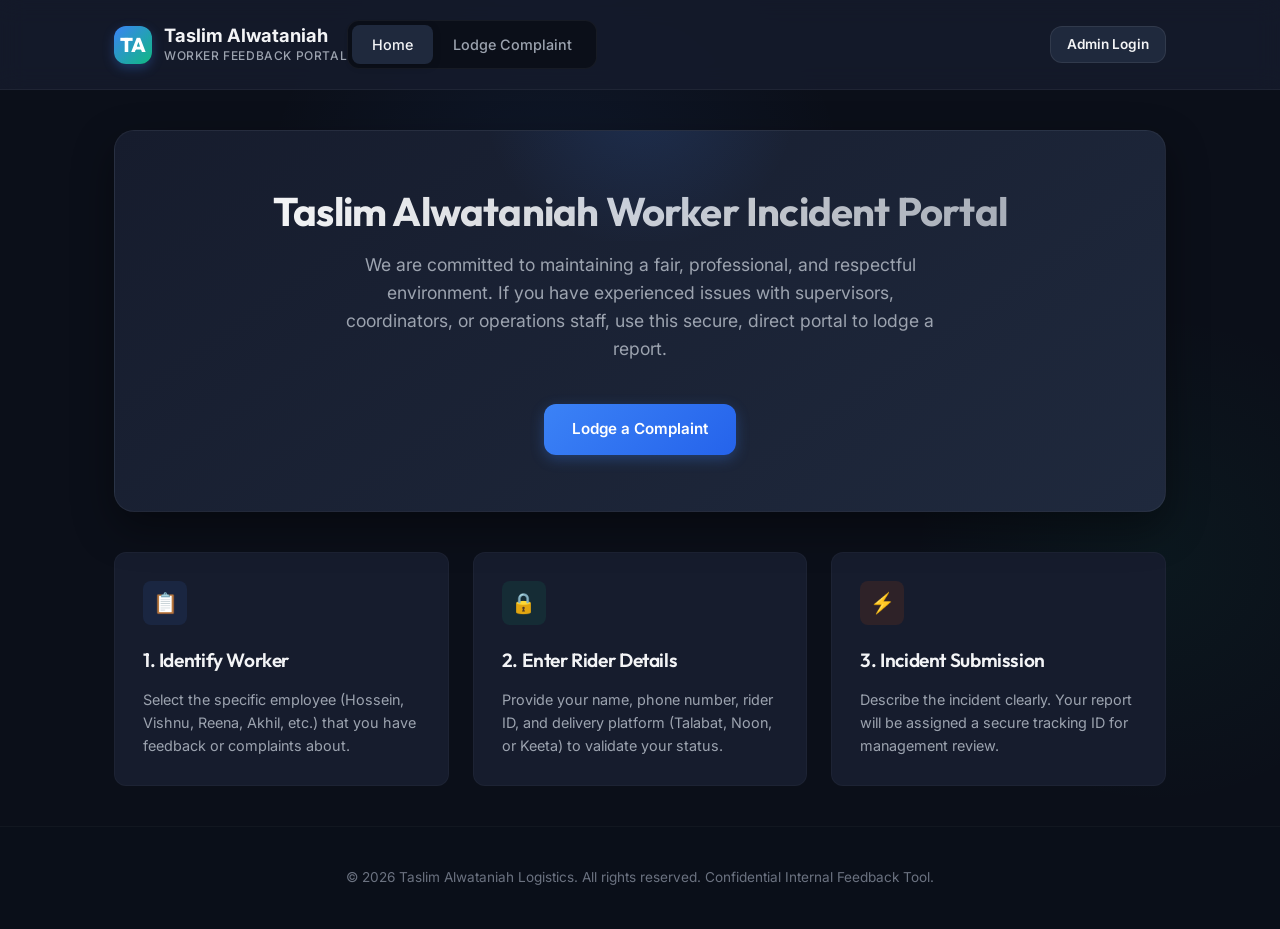
==== index.html @ 17e06fe7 "Initial commit with Plesk PHP backend" ====
<!DOCTYPE html>
<html lang="en">
<head>
  <meta charset="UTF-8">
  <meta name="viewport" content="width=device-width, initial-scale=1.0">
  <title>Taslim Alwataniah - Workers Feedback & Complaint Portal</title>
  <meta name="description" content="Secure and official channel for riders to log complaints and feedback regarding coordinators and supervisors at Taslim Alwataniah.">
  <link rel="stylesheet" href="style.css">
  <script src="app.js"></script>
</head>
<body>

  <!-- Top Navigation Header -->
  <header>
    <div class="nav-container">
      <div class="brand">
        <div class="brand-logo">TA</div>
        <div class="brand-text">
          <span class="brand-title">Taslim Alwataniah</span>
          <span class="brand-subtitle">Worker Feedback Portal</span>
        </div>
      </div>
      <nav class="nav-tabs" role="tablist">
        <a id="tab-home" href="index.html" class="tab-btn active">
          Home
        </a>
        <a id="tab-lodge" href="lodge.html" class="tab-btn">
          Lodge Complaint
        </a>
        <a id="tab-admin" href="admin.html" class="tab-btn">
          Admin Dashboard
        </a>
      </nav>
    </div>
  </header>

  <!-- Main Content Container -->
  <main>

    <!-- SECTION 1: Home Landing -->
    <section id="section-home" class="app-section">
      <div class="hero-card">
        <div class="hero-glow"></div>
        <h1 class="hero-title">Taslim Alwataniah Worker Incident Portal</h1>
        <p class="hero-desc">
          We are committed to maintaining a fair, professional, and respectful environment. If you have experienced issues with supervisors, coordinators, or operations staff, use this secure, direct portal to lodge a report.
        </p>
        <div class="hero-cta-group">
          <a class="btn btn-primary" href="lodge.html">
            Lodge a Complaint
          </a>
        </div>
      </div>

      <!-- Info/Process Grid -->
      <div class="info-grid">
        <div class="info-card">
          <div class="info-icon">📋</div>
          <h3 class="info-card-title">1. Identify Worker</h3>
          <p class="info-card-desc">Select the specific employee (Hossein, Vishnu, Reena, Akhil, etc.) that you have feedback or complaints about.</p>
        </div>
        <div class="info-card success-theme">
          <div class="info-icon">🔒</div>
          <h3 class="info-card-title">2. Enter Rider Details</h3>
          <p class="info-card-desc">Provide your name, phone number, rider ID, and delivery platform (Talabat, Noon, or Keeta) to validate your status.</p>
        </div>
        <div class="info-card warning-theme">
          <div class="info-icon">⚡</div>
          <h3 class="info-card-title">3. Incident Submission</h3>
          <p class="info-card-desc">Describe the incident clearly. Your report will be assigned a secure tracking ID for management review.</p>
        </div>
      </div>
    </section>

  </main>

  <!-- Footer -->
  <footer>
    <p>&copy; 2026 Taslim Alwataniah Logistics. All rights reserved. Confidential Internal Feedback Tool.</p>
  </footer>

</body>
</html>
---- style.css ----
/* ==========================================================================
   Taslim Alwataniah - Complaint Portal Stylesheet
   Design Language: Modern Dark Slate & Vibrant Accents
   ========================================================================== */

@import url('https://fonts.googleapis.com/css2?family=Inter:wght@300;400;500;600&family=Outfit:wght@400;500;600;700;800&display=swap');

:root {
  /* Color Palette */
  --bg-primary: #0b0f19;
  --bg-secondary: #161c2d;
  --bg-tertiary: #1f293d;
  
  --text-primary: #f3f4f6;
  --text-secondary: #9ca3af;
  --text-muted: #6b7280;
  
  --accent-primary: #3b82f6;      /* Royal Blue */
  --accent-primary-glow: rgba(59, 130, 246, 0.15);
  --accent-success: #10b981;      /* Emerald Green */
  --accent-success-glow: rgba(16, 185, 129, 0.15);
  --accent-error: #ef4444;        /* Crimson Red */
  --accent-error-glow: rgba(239, 68, 68, 0.15);
  
  /* Platform Brand Colors */
  --color-talabat: #ff5e00;
  --color-talabat-glow: rgba(255, 94, 0, 0.15);
  --color-noon: #ffd700;
  --color-noon-glow: rgba(255, 215, 0, 0.15);
  --color-keeta: #000000;
  --color-keeta-glow: rgba(255, 255, 255, 0.15);
  --color-keeta-border: #f5a623;
  
  /* Layout & Spacing */
  --border-radius-sm: 8px;
  --border-radius-md: 12px;
  --border-radius-lg: 20px;
  --border-radius-xl: 28px;
  
  --transition-fast: 0.2s cubic-bezier(0.4, 0, 0.2, 1);
  --transition-normal: 0.3s cubic-bezier(0.4, 0, 0.2, 1);
  --transition-slow: 0.5s cubic-bezier(0.4, 0, 0.2, 1);
  
  --font-sans: 'Inter', -apple-system, BlinkMacSystemFont, "Segoe UI", Roboto, sans-serif;
  --font-display: 'Outfit', sans-serif;
  
  --shadow-sm: 0 2px 8px rgba(0, 0, 0, 0.15);
  --shadow-md: 0 8px 24px rgba(0, 0, 0, 0.25);
  --shadow-lg: 0 16px 40px rgba(0, 0, 0, 0.4);
  --shadow-glow: 0 0 20px var(--accent-primary-glow);
  
  --container-width: 1100px;
}

/* Base Reset & Styles */
* {
  margin: 0;
  padding: 0;
  box-sizing: border-box;
}

body {
  background-color: var(--bg-primary);
  color: var(--text-primary);
  font-family: var(--font-sans);
  line-height: 1.6;
  min-height: 100vh;
  display: flex;
  flex-direction: column;
  overflow-x: hidden;
}

/* Background Gradients/Glow Effects */
body::before {
  content: "";
  position: absolute;
  top: -10%;
  left: 20%;
  width: 600px;
  height: 600px;
  background: radial-gradient(circle, rgba(59, 130, 246, 0.08) 0%, transparent 70%);
  z-index: -1;
  pointer-events: none;
}

body::after {
  content: "";
  position: absolute;
  bottom: 10%;
  right: -10%;
  width: 500px;
  height: 500px;
  background: radial-gradient(circle, rgba(16, 185, 129, 0.05) 0%, transparent 70%);
  z-index: -1;
  pointer-events: none;
}

/* Scrollbar Styles */
::-webkit-scrollbar {
  width: 8px;
  height: 8px;
}

::-webkit-scrollbar-track {
  background: var(--bg-primary);
}

::-webkit-scrollbar-thumb {
  background: var(--bg-tertiary);
  border-radius: var(--border-radius-sm);
}

::-webkit-scrollbar-thumb:hover {
  background: var(--text-muted);
}

/* Typography */
h1, h2, h3, h4, h5, h6 {
  font-family: var(--font-display);
  font-weight: 700;
  letter-spacing: -0.02em;
}

a {
  color: var(--accent-primary);
  text-decoration: none;
  transition: var(--transition-fast);
}

a:hover {
  filter: brightness(1.2);
}

/* Header & Navigation */
header {
  background-color: rgba(22, 28, 45, 0.8);
  backdrop-filter: blur(12px);
  -webkit-backdrop-filter: blur(12px);
  border-bottom: 1px solid rgba(255, 255, 255, 0.05);
  position: sticky;
  top: 0;
  z-index: 100;
}

.nav-container {
  max-width: var(--container-width);
  margin: 0 auto;
  padding: 1.25rem 1.5rem;
  display: flex;
  justify-content: space-between;
  align-items: center;
}

.brand {
  display: flex;
  align-items: center;
  gap: 0.75rem;
}

.brand-logo {
  width: 38px;
  height: 38px;
  background: linear-gradient(135deg, var(--accent-primary), var(--accent-success));
  border-radius: var(--border-radius-md);
  display: flex;
  align-items: center;
  justify-content: center;
  box-shadow: 0 4px 12px rgba(59, 130, 246, 0.3);
  font-family: var(--font-display);
  font-weight: 800;
  font-size: 1.25rem;
  color: white;
}

.brand-text {
  display: flex;
  flex-direction: column;
}

.brand-title {
  font-size: 1.15rem;
  font-weight: 700;
  color: var(--text-primary);
  line-height: 1.2;
}

.brand-subtitle {
  font-size: 0.75rem;
  color: var(--text-secondary);
  letter-spacing: 0.05em;
  text-transform: uppercase;
  font-weight: 500;
}

.nav-tabs {
  display: flex;
  background-color: var(--bg-primary);
  padding: 4px;
  border-radius: var(--border-radius-md);
  border: 1px solid rgba(255, 255, 255, 0.05);
}

.tab-btn {
  background: none;
  border: none;
  padding: 0.5rem 1.25rem;
  color: var(--text-secondary);
  font-family: var(--font-sans);
  font-weight: 500;
  font-size: 0.9rem;
  cursor: pointer;
  border-radius: var(--border-radius-sm);
  transition: var(--transition-fast);
  display: flex;
  align-items: center;
  gap: 0.5rem;
}

.tab-btn:hover {
  color: var(--text-primary);
}

.tab-btn.active {
  background-color: var(--bg-tertiary);
  color: var(--text-primary);
  box-shadow: var(--shadow-sm);
}

/* App Main Container */
main {
  flex: 1;
  max-width: var(--container-width);
  width: 100%;
  margin: 2.5rem auto;
  padding: 0 1.5rem;
}

/* Sections View States */
.app-section {
  display: block;
  animation: fadeIn var(--transition-normal);
}

@keyframes fadeIn {
  from {
    opacity: 0;
    transform: translateY(12px);
  }
  to {
    opacity: 1;
    transform: translateY(0);
  }
}

/* Hero Landing Section */
.hero-card {
  background: linear-gradient(145deg, var(--bg-secondary), var(--bg-tertiary));
  border: 1px solid rgba(255, 255, 255, 0.05);
  border-radius: var(--border-radius-lg);
  padding: 3.5rem 2.5rem;
  text-align: center;
  position: relative;
  overflow: hidden;
  box-shadow: var(--shadow-lg);
  margin-bottom: 2.5rem;
}

.hero-glow {
  position: absolute;
  top: -50%;
  left: 50%;
  transform: translateX(-50%);
  width: 300px;
  height: 300px;
  background: radial-gradient(circle, rgba(59, 130, 246, 0.15) 0%, transparent 75%);
  pointer-events: none;
}

.hero-title {
  font-size: 2.5rem;
  line-height: 1.2;
  margin-bottom: 1rem;
  background: linear-gradient(to right, #ffffff, #9ca3af);
  -webkit-background-clip: text;
  -webkit-text-fill-color: transparent;
}

.hero-desc {
  font-size: 1.1rem;
  color: var(--text-secondary);
  max-width: 600px;
  margin: 0 auto 2.5rem auto;
}

.hero-cta-group {
  display: flex;
  justify-content: center;
  gap: 1rem;
  flex-wrap: wrap;
}

/* Premium Interactive Cards */
.info-grid {
  display: grid;
  grid-template-columns: repeat(auto-fit, minmax(280px, 1fr));
  gap: 1.5rem;
  margin-top: 2rem;
}

.info-card {
  background-color: var(--bg-secondary);
  border: 1px solid rgba(255, 255, 255, 0.03);
  border-radius: var(--border-radius-md);
  padding: 1.75rem;
  transition: var(--transition-normal);
  display: flex;
  flex-direction: column;
  gap: 0.75rem;
}

.info-card:hover {
  transform: translateY(-5px);
  border-color: rgba(59, 130, 246, 0.2);
  background-color: var(--bg-tertiary);
  box-shadow: var(--shadow-md);
}

.info-icon {
  width: 44px;
  height: 44px;
  background-color: rgba(59, 130, 246, 0.1);
  border-radius: var(--border-radius-sm);
  display: flex;
  align-items: center;
  justify-content: center;
  color: var(--accent-primary);
  font-size: 1.25rem;
}

.info-card.success-theme .info-icon {
  background-color: rgba(16, 185, 129, 0.1);
  color: var(--accent-success);
}

.info-card.warning-theme .info-icon {
  background-color: rgba(255, 94, 0, 0.1);
  color: var(--color-talabat);
}

.info-card-title {
  font-size: 1.2rem;
  font-weight: 600;
  margin-top: 0.5rem;
}

.info-card-desc {
  font-size: 0.9rem;
  color: var(--text-secondary);
}

/* Buttons */
.btn {
  display: inline-flex;
  align-items: center;
  justify-content: center;
  gap: 0.75rem;
  padding: 0.85rem 1.75rem;
  font-family: var(--font-sans);
  font-weight: 600;
  font-size: 0.95rem;
  border-radius: var(--border-radius-md);
  cursor: pointer;
  transition: var(--transition-normal);
  border: none;
}

.btn-primary {
  background: linear-gradient(135deg, var(--accent-primary), #2563eb);
  color: white;
  box-shadow: 0 4px 14px rgba(59, 130, 246, 0.3);
}

.btn-primary:hover {
  transform: translateY(-2px);
  box-shadow: 0 6px 20px rgba(59, 130, 246, 0.4), var(--shadow-glow);
  filter: brightness(1.1);
}

.btn-secondary {
  background-color: var(--bg-tertiary);
  color: var(--text-primary);
  border: 1px solid rgba(255, 255, 255, 0.08);
}

.btn-secondary:hover {
  background-color: rgba(255, 255, 255, 0.05);
  border-color: rgba(255, 255, 255, 0.15);
  transform: translateY(-2px);
}

.btn-text {
  background: none;
  color: var(--text-secondary);
  padding: 0.5rem 1rem;
}

.btn-text:hover {
  color: var(--text-primary);
}

/* Form Container & Layout */
.form-container {
  max-width: 680px;
  margin: 0 auto;
  background-color: var(--bg-secondary);
  border: 1px solid rgba(255, 255, 255, 0.05);
  border-radius: var(--border-radius-lg);
  padding: 2.5rem;
  box-shadow: var(--shadow-lg);
}

.form-header {
  margin-bottom: 2rem;
  border-bottom: 1px solid rgba(255, 255, 255, 0.05);
  padding-bottom: 1.25rem;
}

.form-title {
  font-size: 1.6rem;
  margin-bottom: 0.5rem;
}

.form-subtitle {
  font-size: 0.9rem;
  color: var(--text-secondary);
}

/* Steps Indicators */
.form-steps {
  display: flex;
  justify-content: space-between;
  margin-bottom: 2.5rem;
  position: relative;
}

.form-steps::before {
  content: "";
  position: absolute;
  top: 15px;
  left: 0;
  right: 0;
  height: 2px;
  background-color: var(--bg-tertiary);
  z-index: 1;
}

.form-step-node {
  width: 32px;
  height: 32px;
  border-radius: 50%;
  background-color: var(--bg-tertiary);
  border: 2px solid rgba(255, 255, 255, 0.1);
  display: flex;
  align-items: center;
  justify-content: center;
  font-weight: 600;
  font-size: 0.85rem;
  color: var(--text-secondary);
  position: relative;
  z-index: 2;
  transition: var(--transition-normal);
}

.form-step-node.active {
  background-color: var(--bg-primary);
  border-color: var(--accent-primary);
  color: var(--accent-primary);
  box-shadow: 0 0 10px rgba(59, 130, 246, 0.3);
}

.form-step-node.completed {
  background-color: var(--accent-success);
  border-color: var(--accent-success);
  color: white;
}

/* Fields & Inputs */
.form-group {
  margin-bottom: 1.75rem;
  position: relative;
}

.form-label {
  display: block;
  font-size: 0.85rem;
  font-weight: 600;
  text-transform: uppercase;
  letter-spacing: 0.05em;
  color: var(--text-secondary);
  margin-bottom: 0.6rem;
}

/* Select Styling */
.select-wrapper {
  position: relative;
}

.select-wrapper::after {
  content: "▼";
  font-size: 0.75rem;
  color: var(--text-secondary);
  right: 1.25rem;
  top: 50%;
  transform: translateY(-50%);
  position: absolute;
  pointer-events: none;
  transition: var(--transition-fast);
}

select.form-input {
  appearance: none;
  cursor: pointer;
}

.form-input {
  width: 100%;
  padding: 0.95rem 1.25rem;
  background-color: var(--bg-tertiary);
  border: 1px solid rgba(255, 255, 255, 0.08);
  border-radius: var(--border-radius-md);
  color: var(--text-primary);
  font-family: var(--font-sans);
  font-size: 0.95rem;
  transition: var(--transition-normal);
}

.form-input:focus {
  outline: none;
  border-color: var(--accent-primary);
  box-shadow: var(--shadow-glow);
  background-color: rgba(22, 28, 45, 0.4);
}

.form-input::placeholder {
  color: var(--text-muted);
}

.form-input.error {
  border-color: var(--accent-error);
  box-shadow: 0 0 12px var(--accent-error-glow);
}

.error-message {
  color: var(--accent-error);
  font-size: 0.8rem;
  margin-top: 0.4rem;
  display: none;
}

.form-input.error + .error-message {
  display: block;
}

/* Platform Custom Selector Chips */
.platform-selector {
  display: grid;
  grid-template-columns: repeat(3, 1fr);
  gap: 1rem;
}

.platform-card {
  position: relative;
  background-color: var(--bg-tertiary);
  border: 1px solid rgba(255, 255, 255, 0.08);
  border-radius: var(--border-radius-md);
  padding: 1.25rem;
  text-align: center;
  cursor: pointer;
  transition: var(--transition-normal);
  display: flex;
  flex-direction: column;
  align-items: center;
  gap: 0.5rem;
}

.platform-card input[type="radio"] {
  position: absolute;
  opacity: 0;
  width: 0;
  height: 0;
}

.platform-icon {
  font-size: 1.5rem;
  font-weight: 800;
  height: 40px;
  width: 40px;
  border-radius: 50%;
  display: flex;
  align-items: center;
  justify-content: center;
  background-color: rgba(255, 255, 255, 0.05);
  transition: var(--transition-fast);
}

.platform-name {
  font-size: 0.9rem;
  font-weight: 600;
  color: var(--text-secondary);
}

/* Active Platform Theming */
.platform-card:hover {
  transform: translateY(-2px);
  border-color: rgba(255, 255, 255, 0.15);
}

/* Talabat Selection */
.platform-card.talabat-theme:hover,
.platform-card.talabat-theme.selected {
  border-color: var(--color-talabat);
  background-color: rgba(255, 94, 0, 0.05);
}
.platform-card.talabat-theme.selected .platform-icon {
  background-color: var(--color-talabat);
  color: white;
}
.platform-card.talabat-theme.selected .platform-name {
  color: var(--color-talabat);
}

/* Noon Selection */
.platform-card.noon-theme:hover,
.platform-card.noon-theme.selected {
  border-color: var(--color-noon);
  background-color: rgba(255, 215, 0, 0.03);
}
.platform-card.noon-theme.selected .platform-icon {
  background-color: var(--color-noon);
  color: #000;
}
.platform-card.noon-theme.selected .platform-name {
  color: var(--color-noon);
}

/* Keeta Selection */
.platform-card.keeta-theme:hover,
.platform-card.keeta-theme.selected {
  border-color: var(--color-keeta-border);
  background-color: rgba(245, 166, 35, 0.05);
}
.platform-card.keeta-theme.selected .platform-icon {
  background-color: var(--color-keeta-border);
  color: #000;
}
.platform-card.keeta-theme.selected .platform-name {
  color: var(--color-keeta-border);
}

/* Complaint text area & count */
.textarea-wrapper {
  position: relative;
}

.char-counter {
  position: absolute;
  bottom: 0.75rem;
  right: 1rem;
  font-size: 0.75rem;
  color: var(--text-muted);
}

textarea.form-input {
  min-height: 140px;
  resize: vertical;
  padding-bottom: 2rem;
}

/* Success Card */
.success-card {
  text-align: center;
  max-width: 580px;
  margin: 2rem auto;
  background-color: var(--bg-secondary);
  border: 1px solid rgba(255, 255, 255, 0.05);
  border-radius: var(--border-radius-lg);
  padding: 3.5rem 2.5rem;
  box-shadow: var(--shadow-lg);
}

.success-icon-wrap {
  width: 72px;
  height: 72px;
  background-color: rgba(16, 185, 129, 0.1);
  border: 2px solid var(--accent-success);
  border-radius: 50%;
  display: flex;
  align-items: center;
  justify-content: center;
  margin: 0 auto 1.75rem auto;
  color: var(--accent-success);
  font-size: 2.25rem;
  animation: scaleUp 0.5s cubic-bezier(0.175, 0.885, 0.32, 1.275);
}

@keyframes scaleUp {
  0% { transform: scale(0.5); opacity: 0; }
  100% { transform: scale(1); opacity: 1; }
}

.success-title {
  font-size: 1.8rem;
  margin-bottom: 0.75rem;
}

.success-message {
  color: var(--text-secondary);
  font-size: 0.95rem;
  margin-bottom: 2rem;
}

.ticket-badge {
  background-color: var(--bg-tertiary);
  border: 1px dashed rgba(255, 255, 255, 0.15);
  padding: 1rem;
  border-radius: var(--border-radius-md);
  margin-bottom: 2.5rem;
}

.ticket-label {
  font-size: 0.75rem;
  text-transform: uppercase;
  letter-spacing: 0.05em;
  color: var(--text-muted);
  margin-bottom: 0.25rem;
}

.ticket-number {
  font-family: var(--font-display);
  font-size: 1.4rem;
  font-weight: 700;
  letter-spacing: 0.05em;
  color: var(--accent-primary);
}

/* Admin Dashboard Section */
.dashboard-grid {
  display: grid;
  grid-template-columns: 1fr;
  gap: 2rem;
}

.stats-row {
  display: grid;
  grid-template-columns: repeat(auto-fit, minmax(220px, 1fr));
  gap: 1.25rem;
  margin-bottom: 0.5rem;
}

.stat-card {
  background-color: var(--bg-secondary);
  border: 1px solid rgba(255, 255, 255, 0.04);
  border-radius: var(--border-radius-md);
  padding: 1.5rem;
  display: flex;
  align-items: center;
  gap: 1.25rem;
}

.stat-icon {
  width: 48px;
  height: 48px;
  background-color: rgba(59, 130, 246, 0.1);
  border-radius: var(--border-radius-sm);
  display: flex;
  align-items: center;
  justify-content: center;
  color: var(--accent-primary);
  font-size: 1.5rem;
}

.stat-card:nth-child(2) .stat-icon {
  background-color: rgba(16, 185, 129, 0.1);
  color: var(--accent-success);
}

.stat-card:nth-child(3) .stat-icon {
  background-color: rgba(255, 94, 0, 0.1);
  color: var(--color-talabat);
}

.stat-card:nth-child(4) .stat-icon {
  background-color: rgba(255, 215, 0, 0.1);
  color: var(--color-noon);
}

.stat-info {
  display: flex;
  flex-direction: column;
}

.stat-value {
  font-family: var(--font-display);
  font-size: 1.6rem;
  font-weight: 700;
  line-height: 1.1;
}

.stat-label {
  font-size: 0.8rem;
  color: var(--text-secondary);
  text-transform: uppercase;
  letter-spacing: 0.02em;
  margin-top: 0.25rem;
}

/* Dashboard Filter Bar */
.control-panel {
  background-color: var(--bg-secondary);
  border: 1px solid rgba(255, 255, 255, 0.05);
  border-radius: var(--border-radius-lg);
  padding: 1.5rem;
  display: flex;
  flex-direction: column;
  gap: 1.25rem;
  box-shadow: var(--shadow-md);
}

.filter-row {
  display: grid;
  grid-template-columns: repeat(auto-fit, minmax(200px, 1fr));
  gap: 1rem;
}

.control-buttons-row {
  display: flex;
  justify-content: space-between;
  align-items: center;
  border-top: 1px solid rgba(255, 255, 255, 0.05);
  padding-top: 1.25rem;
  flex-wrap: wrap;
  gap: 1rem;
}

/* Responsive Table Styles */
.table-container {
  background-color: var(--bg-secondary);
  border: 1px solid rgba(255, 255, 255, 0.05);
  border-radius: var(--border-radius-lg);
  overflow-x: auto;
  box-shadow: var(--shadow-md);
}

table {
  width: 100%;
  border-collapse: collapse;
  text-align: left;
  font-size: 0.9rem;
}

th {
  background-color: rgba(22, 28, 45, 0.4);
  color: var(--text-secondary);
  font-weight: 600;
  text-transform: uppercase;
  font-size: 0.75rem;
  letter-spacing: 0.05em;
  padding: 1.1rem 1.5rem;
  border-bottom: 1px solid rgba(255, 255, 255, 0.05);
}

td {
  padding: 1.1rem 1.5rem;
  border-bottom: 1px solid rgba(255, 255, 255, 0.03);
  color: var(--text-primary);
  vertical-align: middle;
}

tr:hover td {
  background-color: rgba(255, 255, 255, 0.01);
}

/* Dashboard Badges */
.badge {
  display: inline-flex;
  align-items: center;
  font-size: 0.75rem;
  font-weight: 600;
  padding: 0.25rem 0.6rem;
  border-radius: 20px;
  text-transform: uppercase;
  letter-spacing: 0.02em;
}

.badge-worker {
  background-color: rgba(59, 130, 246, 0.1);
  color: #60a5fa;
  border: 1px solid rgba(59, 130, 246, 0.2);
}

.badge-talabat {
  background-color: rgba(255, 94, 0, 0.1);
  color: #ff7c30;
  border: 1px solid rgba(255, 94, 0, 0.2);
}

.badge-noon {
  background-color: rgba(255, 215, 0, 0.08);
  color: #fde047;
  border: 1px solid rgba(255, 215, 0, 0.2);
}

.badge-keeta {
  background-color: rgba(245, 166, 35, 0.08);
  color: #fbbf24;
  border: 1px solid rgba(245, 166, 35, 0.2);
}

/* Actions */
.action-btn-danger {
  color: var(--accent-error);
  background: none;
  border: none;
  cursor: pointer;
  padding: 0.25rem 0.5rem;
  font-weight: 500;
  font-size: 0.8rem;
  border-radius: var(--border-radius-sm);
  transition: var(--transition-fast);
}

.action-btn-danger:hover {
  background-color: rgba(239, 68, 68, 0.1);
}

/* Empty State Dashboard */
.empty-state {
  text-align: center;
  padding: 4rem 2rem;
}

.empty-state-icon {
  font-size: 3rem;
  color: var(--text-muted);
  margin-bottom: 1rem;
}

.empty-state-title {
  font-size: 1.25rem;
  margin-bottom: 0.5rem;
}

.empty-state-desc {
  font-size: 0.9rem;
  color: var(--text-secondary);
  max-width: 400px;
  margin: 0 auto;
}

/* Footer Section */
footer {
  text-align: center;
  padding: 2.5rem 1.5rem;
  border-top: 1px solid rgba(255, 255, 255, 0.03);
  font-size: 0.85rem;
  color: var(--text-muted);
  background-color: rgba(11, 15, 25, 0.8);
  margin-top: auto;
}

footer p {
  max-width: var(--container-width);
  margin: 0 auto;
}

/* Form Action Buttons Container */
.form-actions {
  display: flex;
  justify-content: flex-end;
  gap: 1rem;
  margin-top: 2rem;
}

/* Responsive adjustments */
@media (max-width: 768px) {
  main {
    margin: 1.5rem auto;
  }
  
  .hero-card {
    padding: 2.5rem 1.5rem;
  }
  
  .hero-title {
    font-size: 2rem;
  }
  
  .form-container {
    padding: 1.5rem;
  }
  
  .platform-selector {
    grid-template-columns: 1fr;
    gap: 0.75rem;
  }
  
  .nav-container {
    flex-direction: column;
    gap: 1rem;
    align-items: center;
  }
  
  .control-buttons-row {
    flex-direction: column;
    align-items: stretch;
  }
  
  .control-buttons-row .btn {
    width: 100%;
  }
}

/* ==========================================================================
   Authentication & Session Styles
   ========================================================================== */

.auth-body {
  display: flex;
  align-items: center;
  justify-content: center;
  padding: 2rem 1.5rem;
  background-color: var(--bg-primary);
  min-height: 100vh;
}

.auth-container {
  width: 100%;
  max-width: 440px;
  margin: 0 auto;
}

.auth-brand {
  text-align: center;
  margin-bottom: 2rem;
}

.auth-brand .brand-logo {
  width: 56px;
  height: 56px;
  font-size: 1.75rem;
  margin: 0 auto 1rem auto;
  box-shadow: 0 8px 24px rgba(59, 130, 246, 0.4);
}

.auth-title {
  font-size: 1.75rem;
  color: var(--text-primary);
  margin-bottom: 0.25rem;
}

.auth-subtitle {
  font-size: 0.95rem;
  color: var(--text-secondary);
  text-transform: uppercase;
  letter-spacing: 0.05em;
}

.auth-card {
  background-color: rgba(22, 28, 45, 0.7);
  backdrop-filter: blur(16px);
  -webkit-backdrop-filter: blur(16px);
  border: 1px solid rgba(255, 255, 255, 0.08);
  border-radius: var(--border-radius-lg);
  padding: 2.5rem;
  box-shadow: var(--shadow-lg);
  position: relative;
  overflow: hidden;
}

.auth-card::before {
  content: "";
  position: absolute;
  top: 0;
  left: 0;
  right: 0;
  height: 2px;
  background: linear-gradient(90deg, var(--accent-primary), var(--accent-success));
}

.auth-tabs {
  display: flex;
  margin-bottom: 2rem;
  border-bottom: 1px solid rgba(255, 255, 255, 0.05);
}

.auth-tab-btn {
  flex: 1;
  background: none;
  border: none;
  color: var(--text-secondary);
  font-family: var(--font-sans);
  font-size: 1rem;
  font-weight: 600;
  padding: 0.75rem 0;
  cursor: pointer;
  border-bottom: 2px solid transparent;
  transition: var(--transition-normal);
}

.auth-tab-btn:hover {
  color: var(--text-primary);
}

.auth-tab-btn.active {
  color: var(--accent-primary);
  border-bottom-color: var(--accent-primary);
}

.auth-alert {
  padding: 1rem;
  border-radius: var(--border-radius-sm);
  font-size: 0.85rem;
  font-weight: 500;
  margin-bottom: 1.5rem;
  text-align: center;
}

.auth-alert.error-theme {
  background-color: rgba(239, 68, 68, 0.1);
  color: #fca5a5;
  border: 1px solid rgba(239, 68, 68, 0.2);
}

.auth-alert.success-theme {
  background-color: rgba(16, 185, 129, 0.1);
  color: #6ee7b7;
  border: 1px solid rgba(16, 185, 129, 0.2);
}

/* Credentials Tip Box */
.credentials-tip {
  margin-top: 2rem;
  background-color: rgba(31, 41, 61, 0.5);
  border: 1px dashed rgba(255, 255, 255, 0.1);
  border-radius: var(--border-radius-md);
  padding: 1.5rem;
}

.tip-title {
  font-size: 0.9rem;
  color: var(--text-secondary);
  margin-bottom: 1rem;
  text-transform: uppercase;
  letter-spacing: 0.05em;
}

.tip-grid {
  display: flex;
  flex-direction: column;
  gap: 0.75rem;
}

.tip-row {
  display: flex;
  align-items: center;
  gap: 1rem;
  font-size: 0.85rem;
  background-color: rgba(0, 0, 0, 0.2);
  padding: 0.5rem 1rem;
  border-radius: var(--border-radius-sm);
}

.tip-badge {
  font-size: 0.7rem;
  font-weight: 700;
  text-transform: uppercase;
  padding: 0.2rem 0.5rem;
  border-radius: 12px;
  letter-spacing: 0.05em;
  width: 60px;
  text-align: center;
}

.tip-badge.admin-theme {
  background-color: rgba(255, 215, 0, 0.15);
  color: #ffd700;
}

.tip-badge.rider-theme {
  background-color: rgba(16, 185, 129, 0.15);
  color: #10b981;
}

.tip-email {
  color: var(--text-primary);
  font-family: monospace;
}

.tip-pass {
  color: var(--text-muted);
  font-family: monospace;
  margin-left: auto;
}

.tip-note {
  font-size: 0.8rem;
  color: var(--text-muted);
  margin-top: 1rem;
  line-height: 1.4;
}

/* User Session Nav Controls */
.nav-user-info {
  display: flex;
  align-items: center;
  gap: 1rem;
  margin-left: 1.5rem;
  padding-left: 1.5rem;
  border-left: 1px solid rgba(255, 255, 255, 0.1);
}

.nav-user-profile {
  display: flex;
  align-items: center;
  gap: 0.75rem;
}

.user-avatar {
  width: 32px;
  height: 32px;
  background-color: var(--bg-tertiary);
  border-radius: 50%;
  display: flex;
  align-items: center;
  justify-content: center;
  font-weight: 700;
  font-size: 0.9rem;
  color: var(--accent-primary);
  border: 1px solid rgba(255, 255, 255, 0.05);
}

.user-details {
  display: flex;
  flex-direction: column;
}

.user-name {
  font-size: 0.85rem;
  font-weight: 600;
  color: var(--text-primary);
  line-height: 1.2;
}

.user-role-badge {
  font-size: 0.65rem;
  text-transform: uppercase;
  letter-spacing: 0.05em;
  color: var(--accent-primary);
  font-weight: 700;
}

.btn-signout {
  background: none;
  border: 1px solid rgba(255, 255, 255, 0.1);
  color: var(--text-secondary);
  padding: 0.4rem 0.8rem;
  border-radius: var(--border-radius-sm);
  font-size: 0.8rem;
  font-weight: 600;
  cursor: pointer;
  transition: var(--transition-fast);
}

.btn-signout:hover {
  background-color: rgba(239, 68, 68, 0.1);
  color: #ef4444;
  border-color: rgba(239, 68, 68, 0.2);
}

@media (max-width: 768px) {
  .nav-user-info {
    margin-left: 0;
    padding-left: 0;
    border-left: none;
    border-top: 1px solid rgba(255, 255, 255, 0.1);
    padding-top: 1rem;
    margin-top: 0.5rem;
    width: 100%;
    justify-content: center;
  }
}

/* ==========================================================================
   Modal Styles
   ========================================================================== */

.modal-overlay {
  position: fixed;
  top: 0;
  left: 0;
  right: 0;
  bottom: 0;
  background-color: rgba(11, 15, 25, 0.85);
  backdrop-filter: blur(8px);
  -webkit-backdrop-filter: blur(8px);
  z-index: 1000;
  display: flex;
  align-items: center;
  justify-content: center;
  padding: 1rem;
  animation: fadeIn var(--transition-fast);
}

.modal-card {
  background-color: var(--bg-secondary);
  border: 1px solid rgba(255, 255, 255, 0.1);
  border-radius: var(--border-radius-lg);
  width: 100%;
  max-width: 600px;
  max-height: 90vh;
  display: flex;
  flex-direction: column;
  box-shadow: var(--shadow-lg);
  overflow: hidden;
  animation: scaleUp var(--transition-normal);
}

.modal-header {
  padding: 1.5rem 2rem;
  border-bottom: 1px solid rgba(255, 255, 255, 0.05);
  display: flex;
  justify-content: space-between;
  align-items: center;
  background-color: rgba(255, 255, 255, 0.02);
}

.modal-title {
  font-size: 1.25rem;
  margin: 0;
}

.modal-close-btn {
  background: none;
  border: none;
  color: var(--text-secondary);
  font-size: 1.5rem;
  cursor: pointer;
  transition: var(--transition-fast);
  line-height: 1;
}

.modal-close-btn:hover {
  color: var(--accent-error);
}

.modal-body {
  padding: 2rem;
  overflow-y: auto;
  flex: 1;
}

.modal-info-grid {
  display: grid;
  grid-template-columns: repeat(2, 1fr);
  gap: 1.5rem;
  margin-bottom: 2rem;
}

.modal-info-item {
  display: flex;
  flex-direction: column;
  gap: 0.4rem;
}

.modal-info-label {
  font-size: 0.75rem;
  text-transform: uppercase;
  letter-spacing: 0.05em;
  color: var(--text-muted);
  font-weight: 600;
}

.modal-info-value {
  font-size: 0.95rem;
  color: var(--text-primary);
}

.modal-rider-card {
  background-color: rgba(0, 0, 0, 0.2);
  border: 1px solid rgba(255, 255, 255, 0.03);
  padding: 1.25rem;
  border-radius: var(--border-radius-md);
  margin-bottom: 2rem;
}

.modal-rider-details {
  margin-top: 0.75rem;
  display: flex;
  flex-direction: column;
  gap: 0.25rem;
}

.modal-complaint-section {
  background-color: rgba(255, 255, 255, 0.02);
  border: 1px solid rgba(255, 255, 255, 0.05);
  padding: 1.25rem;
  border-radius: var(--border-radius-md);
}

.modal-complaint-text {
  margin-top: 0.75rem;
  font-size: 0.95rem;
  line-height: 1.6;
  color: var(--text-secondary);
  white-space: pre-wrap;
}

.modal-footer {
  padding: 1.5rem 2rem;
  border-top: 1px solid rgba(255, 255, 255, 0.05);
  display: flex;
  justify-content: flex-end;
  background-color: rgba(255, 255, 255, 0.01);
}

/* Action buttons */
.action-btn-view {
  color: var(--accent-primary);
  background: rgba(59, 130, 246, 0.1);
  border: 1px solid rgba(59, 130, 246, 0.2);
  cursor: pointer;
  padding: 0.4rem;
  border-radius: var(--border-radius-sm);
  transition: var(--transition-fast);
  display: inline-flex;
  align-items: center;
  justify-content: center;
  margin-right: 0.5rem;
}

.action-btn-view:hover {
  background-color: rgba(59, 130, 246, 0.2);
  transform: translateY(-1px);
}
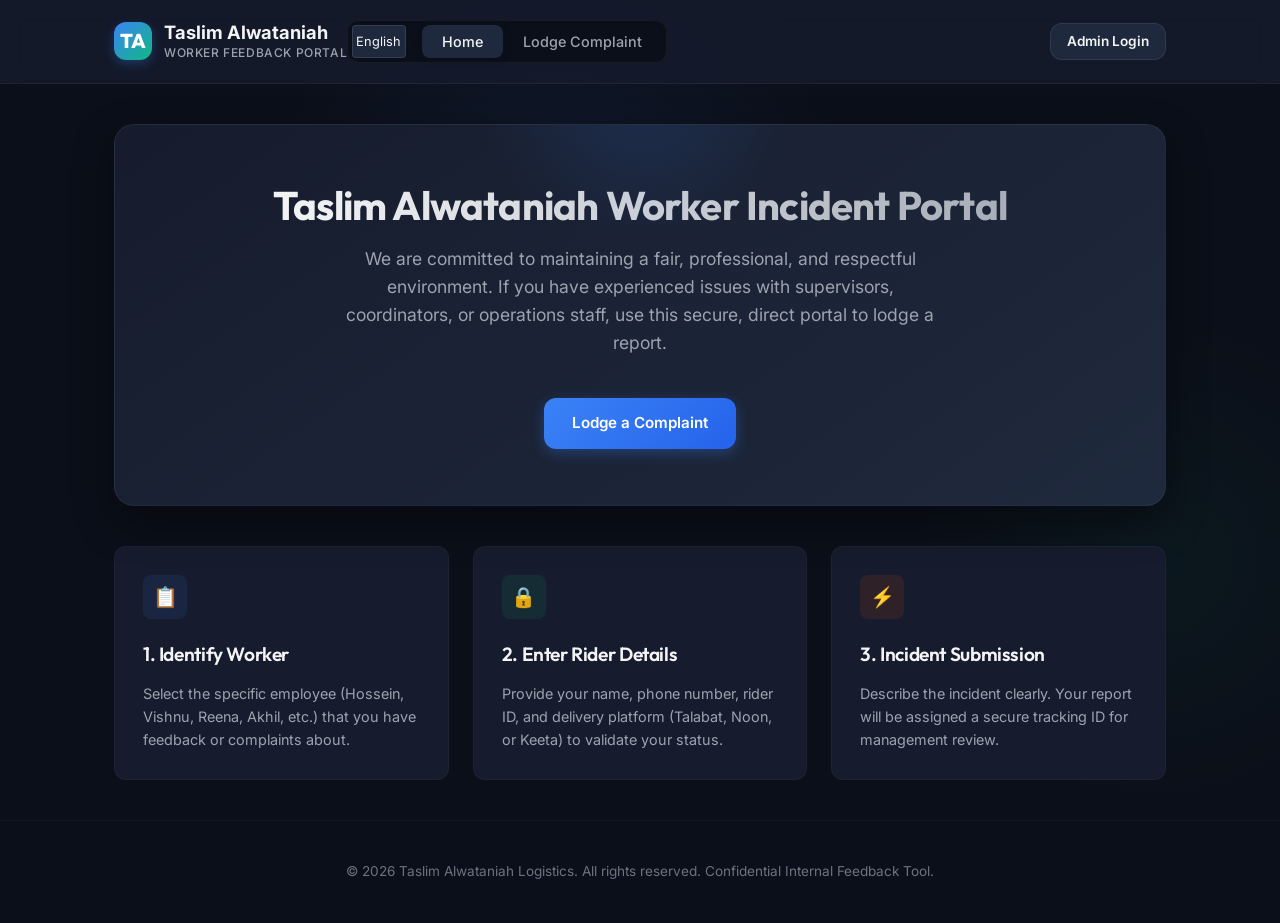
==== commit c06152f3: "Phase 2: Database Auth, File Uploads, i18n, Mobile UI" ====
--- a/index.html
+++ b/index.html
@@ -6,6 +6,7 @@
   <title>Taslim Alwataniah - Workers Feedback & Complaint Portal</title>
   <meta name="description" content="Secure and official channel for riders to log complaints and feedback regarding coordinators and supervisors at Taslim Alwataniah.">
   <link rel="stylesheet" href="style.css">
+  <script src="lang.js"></script>
   <script src="app.js"></script>
 </head>
 <body>
@@ -21,12 +22,18 @@
         </div>
       </div>
       <nav class="nav-tabs" role="tablist">
-        <a id="tab-home" href="index.html" class="tab-btn active">
+        <select id="lang-select" class="form-input" style="padding: 0.2rem; margin-right: 1rem; width: auto; background: var(--bg-tertiary); color: var(--text-primary); border: 1px solid rgba(255,255,255,0.1); border-radius: 4px; font-size: 0.8rem;">
+          <option value="en">English</option>
+          <option value="ar">العربية</option>
+          <option value="hi">हिंदी</option>
+          <option value="ur">اردو</option>
+        </select>
+        <button class="tab-btn active" onclick="window.location.href='index.html'">
           Home
-        </a>
-        <a id="tab-lodge" href="lodge.html" class="tab-btn">
+        </button>
+        <button class="tab-btn" onclick="window.location.href='lodge.html'">
           Lodge Complaint
-        </a>
+        </button>
         <a id="tab-admin" href="admin.html" class="tab-btn">
           Admin Dashboard
         </a>
@@ -79,5 +86,6 @@
     <p>&copy; 2026 Taslim Alwataniah Logistics. All rights reserved. Confidential Internal Feedback Tool.</p>
   </footer>
 
+<nav class="mobile-bottom-nav"><a href="index.html" class="mobile-nav-item active">?? Home</a><a href="lodge.html" class="mobile-nav-item">?? Lodge</a><a href="admin.html" class="mobile-nav-item">?? Admin</a></nav>
 </body>
 </html>
--- a/style.css
+++ b/style.css
@@ -1442,3 +1442,105 @@
   background-color: rgba(59, 130, 246, 0.2);
   transform: translateY(-1px);
 }
+
+/* -------------------------------------------
+   Mobile App-Like Experience overrides
+------------------------------------------- */
+@media (max-width: 768px) {
+  /* Hide standard header tabs */
+  header .nav-tabs {
+    display: none;
+  }
+  
+  /* Create bottom navigation bar */
+  body {
+    padding-bottom: 70px; /* Space for bottom nav */
+  }
+
+  header {
+    position: sticky;
+    top: 0;
+    z-index: 100;
+  }
+
+  main {
+    margin: 1rem auto;
+    padding: 0;
+  }
+
+  .card, .auth-card {
+    border-radius: 0;
+    border-left: none;
+    border-right: none;
+    padding: 1.5rem 1rem;
+  }
+
+  .dashboard-stats {
+    grid-template-columns: 1fr;
+    padding: 0 1rem;
+  }
+
+  .dashboard-controls {
+    flex-direction: column;
+    padding: 1rem;
+  }
+  
+  /* Touch target sizes */
+  .form-input, .btn {
+    min-height: 48px;
+  }
+}
+
+/* Fixed Bottom Mobile Nav */
+.mobile-bottom-nav {
+  display: none;
+  position: fixed;
+  bottom: 0;
+  left: 0;
+  width: 100%;
+  height: 65px;
+  background-color: var(--bg-secondary);
+  border-top: 1px solid rgba(255, 255, 255, 0.05);
+  z-index: 1000;
+  justify-content: space-around;
+  align-items: center;
+  box-shadow: 0 -4px 12px rgba(0,0,0,0.2);
+}
+
+.mobile-nav-item {
+  display: flex;
+  flex-direction: column;
+  align-items: center;
+  justify-content: center;
+  color: var(--text-secondary);
+  text-decoration: none;
+  font-size: 0.75rem;
+  gap: 4px;
+  flex: 1;
+}
+
+.mobile-nav-item.active {
+  color: var(--accent-primary);
+}
+
+@media (max-width: 768px) {
+  .mobile-bottom-nav {
+    display: flex;
+  }
+}
+
+/* RTL Support */
+body.rtl-layout {
+  direction: rtl;
+  text-align: right;
+}
+
+body.rtl-layout .nav-tabs {
+  margin-left: 0;
+  margin-right: auto;
+}
+
+body.rtl-layout #lang-select {
+  margin-left: 1rem;
+  margin-right: 0;
+}
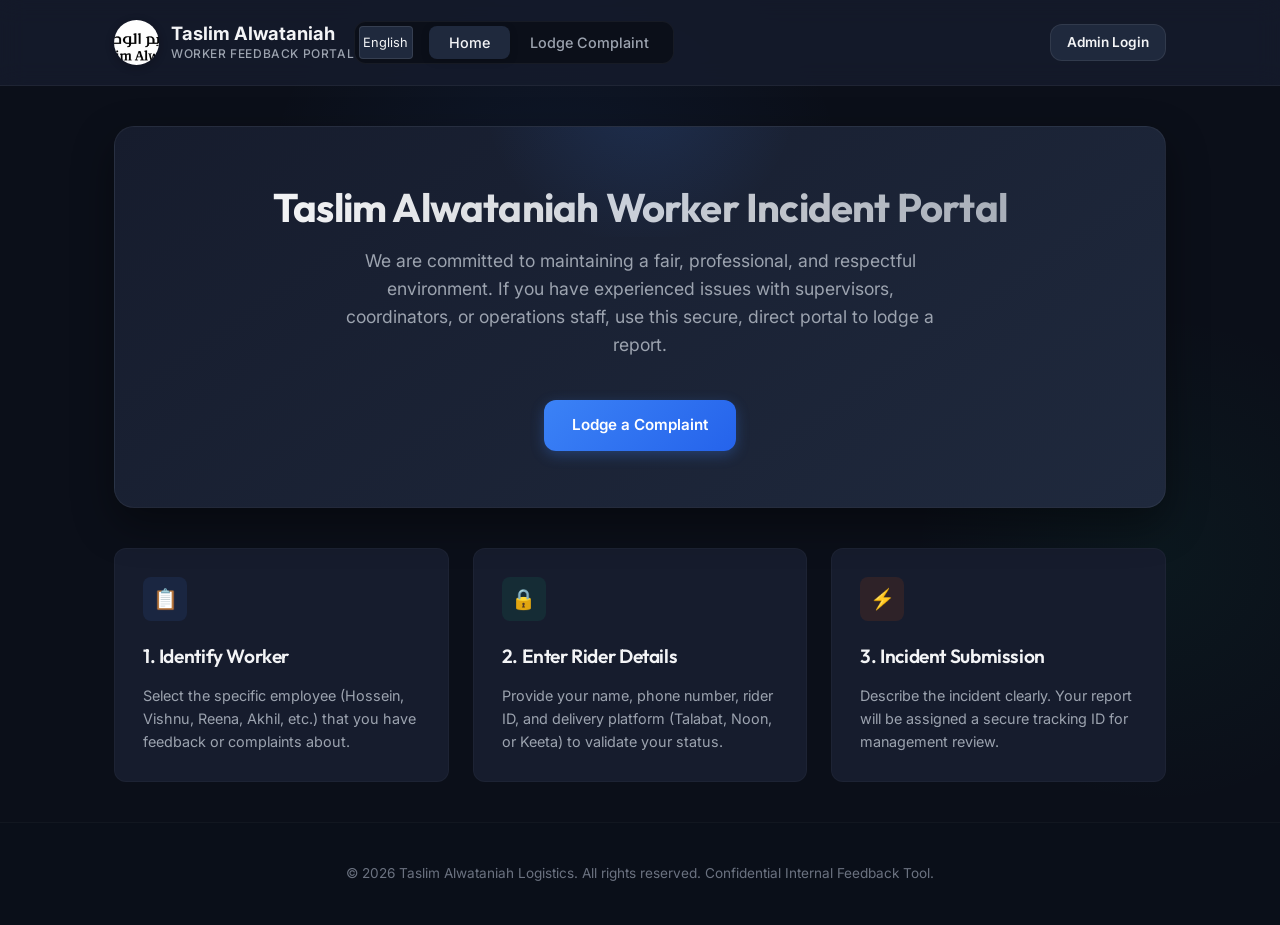
==== commit 2b84d432: "Replace text logo with actual Taslim image logo across all pages" ====
--- a/index.html
+++ b/index.html
@@ -15,7 +15,7 @@
   <header>
     <div class="nav-container">
       <div class="brand">
-        <div class="brand-logo">TA</div>
+        <img src="img/tasslim logo.jpeg" alt="Taslim Logo" class="brand-logo-img">
         <div class="brand-text">
           <span class="brand-title">Taslim Alwataniah</span>
           <span class="brand-subtitle">Worker Feedback Portal</span>
@@ -28,13 +28,13 @@
           <option value="hi">हिंदी</option>
           <option value="ur">اردو</option>
         </select>
-        <button class="tab-btn active" onclick="window.location.href='index.html'">
+        <button class="tab-btn active" onclick="window.location.href='index'">
           Home
         </button>
-        <button class="tab-btn" onclick="window.location.href='lodge.html'">
+        <button class="tab-btn" onclick="window.location.href='lodge'">
           Lodge Complaint
         </button>
-        <a id="tab-admin" href="admin.html" class="tab-btn">
+        <a id="tab-admin" href="dashboard" class="tab-btn">
           Admin Dashboard
         </a>
       </nav>
@@ -53,7 +53,7 @@
           We are committed to maintaining a fair, professional, and respectful environment. If you have experienced issues with supervisors, coordinators, or operations staff, use this secure, direct portal to lodge a report.
         </p>
         <div class="hero-cta-group">
-          <a class="btn btn-primary" href="lodge.html">
+          <a class="btn btn-primary" href="lodge">
             Lodge a Complaint
           </a>
         </div>
@@ -85,7 +85,10 @@
   <footer>
     <p>&copy; 2026 Taslim Alwataniah Logistics. All rights reserved. Confidential Internal Feedback Tool.</p>
   </footer>
-
-<nav class="mobile-bottom-nav"><a href="index.html" class="mobile-nav-item active">?? Home</a><a href="lodge.html" class="mobile-nav-item">?? Lodge</a><a href="admin.html" class="mobile-nav-item">?? Admin</a></nav>
+  <nav class="mobile-bottom-nav">
+    <a href="index" class="mobile-nav-item active">🏠 Home</a>
+    <a href="lodge" class="mobile-nav-item">📝 Lodge</a>
+    <a href="dashboard" class="mobile-nav-item">⚙️ Admin</a>
+  </nav>
 </body>
 </html>
--- a/style.css
+++ b/style.css
@@ -157,19 +157,14 @@
   gap: 0.75rem;
 }
 
-.brand-logo {
-  width: 38px;
-  height: 38px;
-  background: linear-gradient(135deg, var(--accent-primary), var(--accent-success));
-  border-radius: var(--border-radius-md);
-  display: flex;
-  align-items: center;
-  justify-content: center;
-  box-shadow: 0 4px 12px rgba(59, 130, 246, 0.3);
-  font-family: var(--font-display);
-  font-weight: 800;
-  font-size: 1.25rem;
-  color: white;
+.brand-logo-img {
+  width: 45px;
+  height: 45px;
+  object-fit: cover;
+  border-radius: 50%;
+  background: white;
+  border: 2px solid var(--accent);
+  box-shadow: 0 2px 10px rgba(0, 0, 0, 0.2);
 }
 
 .brand-text {
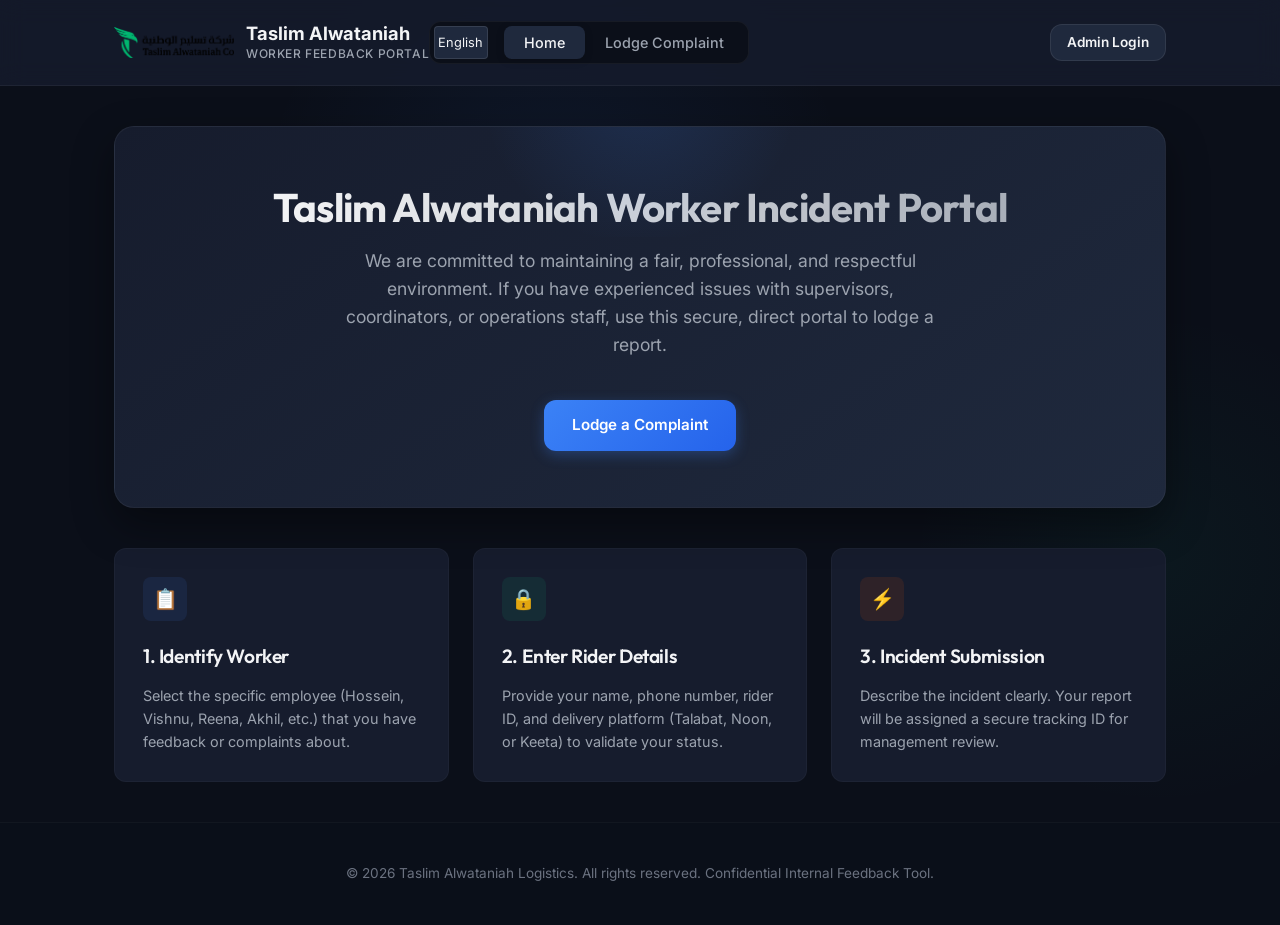
==== commit c97479f2: "Update logo path to new background-less version" ====
--- a/index.html
+++ b/index.html
@@ -15,7 +15,7 @@
   <header>
     <div class="nav-container">
       <div class="brand">
-        <img src="img/tasslim logo.jpeg" alt="Taslim Logo" class="brand-logo-img">
+        <img src="img/tasslim_logo-removebg-preview.png" alt="Taslim Logo" class="brand-logo-img">
         <div class="brand-text">
           <span class="brand-title">Taslim Alwataniah</span>
           <span class="brand-subtitle">Worker Feedback Portal</span>
--- a/style.css
+++ b/style.css
@@ -158,13 +158,11 @@
 }
 
 .brand-logo-img {
-  width: 45px;
   height: 45px;
-  object-fit: cover;
-  border-radius: 50%;
-  background: white;
-  border: 2px solid var(--accent);
-  box-shadow: 0 2px 10px rgba(0, 0, 0, 0.2);
+  width: auto;
+  max-width: 120px;
+  object-fit: contain;
+  border-radius: 4px;
 }
 
 .brand-text {
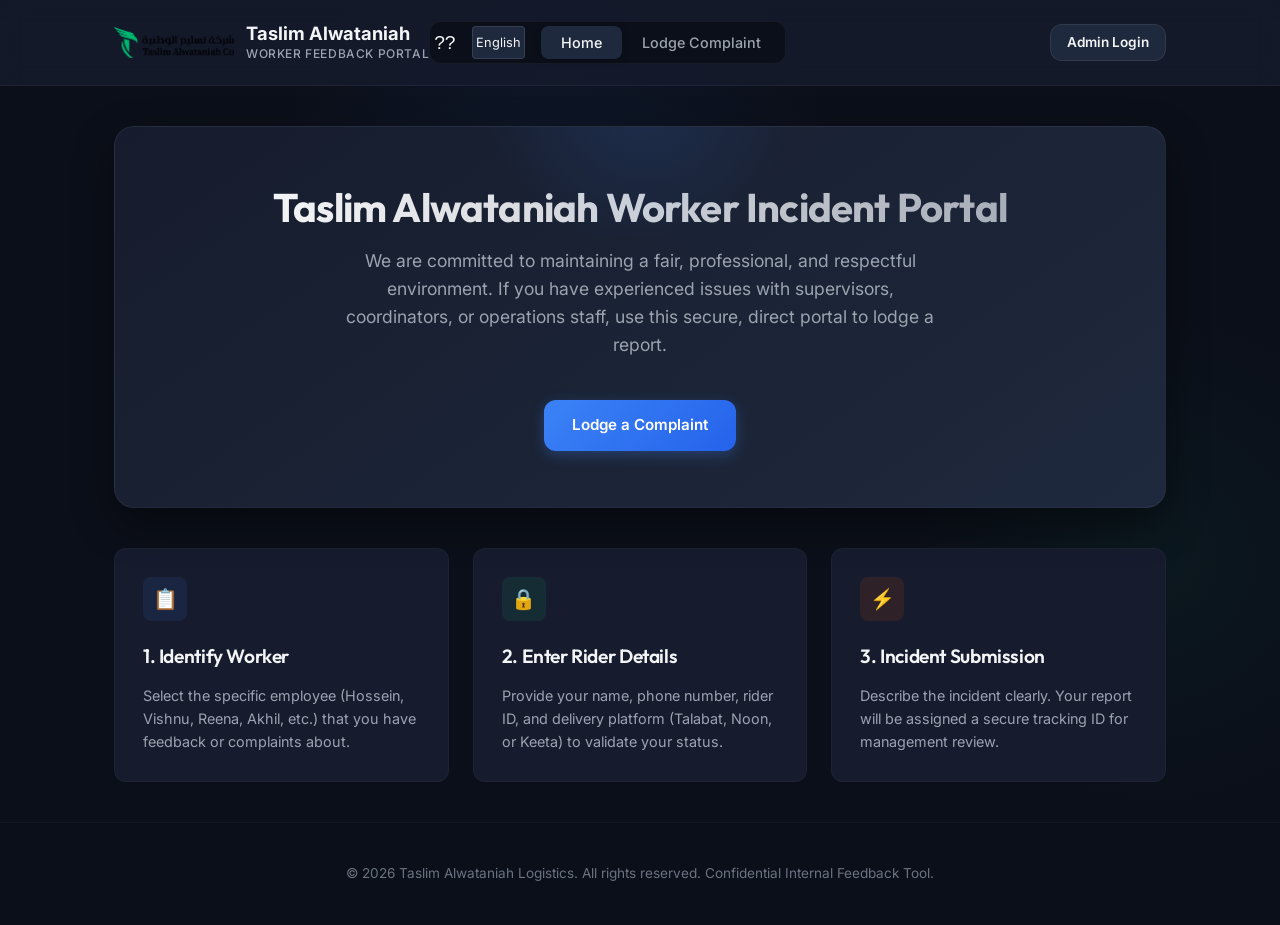
==== commit a1e67546: "Add smart Dark/Light theme toggle feature" ====
--- a/index.html
+++ b/index.html
@@ -6,6 +6,7 @@
   <title>Taslim Alwataniah - Workers Feedback & Complaint Portal</title>
   <meta name="description" content="Secure and official channel for riders to log complaints and feedback regarding coordinators and supervisors at Taslim Alwataniah.">
   <link rel="stylesheet" href="style.css">
+  <script src="theme.js"></script>
   <script src="lang.js"></script>
   <script src="app.js"></script>
 </head>
@@ -22,6 +23,7 @@
         </div>
       </div>
       <nav class="nav-tabs" role="tablist">
+        <button class="theme-toggle-btn" onclick="toggleTheme()" style="background: none; border: none; font-size: 1.2rem; cursor: pointer; margin-right: 1rem; color: var(--text-primary);" title="Toggle Dark/Light Mode">☀️</button>
         <select id="lang-select" class="form-input" style="padding: 0.2rem; margin-right: 1rem; width: auto; background: var(--bg-tertiary); color: var(--text-primary); border: 1px solid rgba(255,255,255,0.1); border-radius: 4px; font-size: 0.8rem;">
           <option value="en">English</option>
           <option value="ar">العربية</option>
--- a/style.css
+++ b/style.css
@@ -1537,3 +1537,7 @@
   margin-left: 1rem;
   margin-right: 0;
 }
+
+/* Light Theme via Smart Inversion */
+html[data-theme='light'] { filter: invert(1) hue-rotate(180deg); background-color: #f3f4f6; }
+html[data-theme='light'] img { filter: invert(1) hue-rotate(180deg); }
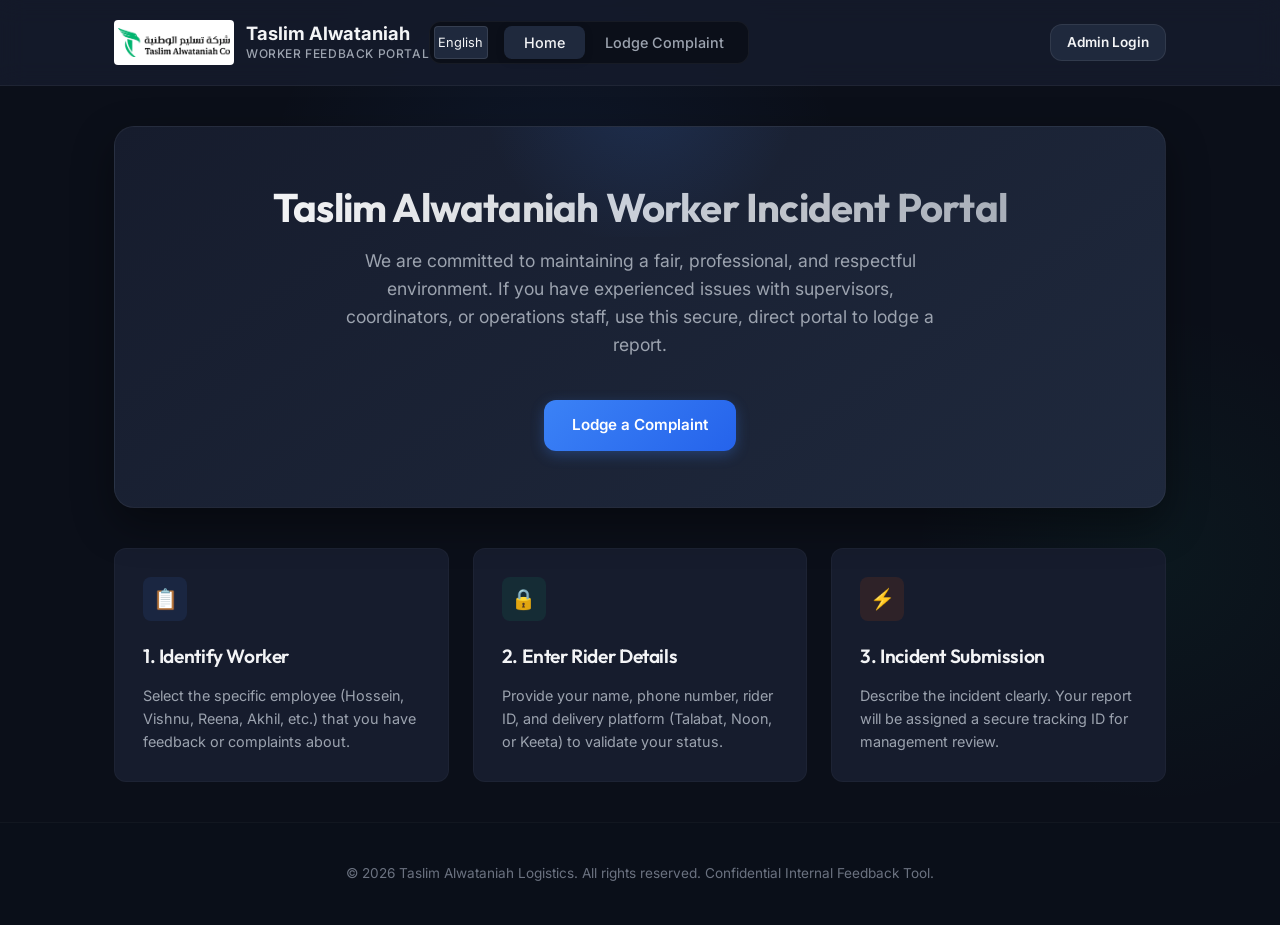
==== commit 571e77c2: "Revert Dark/Light mode and color inversion logic" ====
--- a/index.html
+++ b/index.html
@@ -6,7 +6,7 @@
   <title>Taslim Alwataniah - Workers Feedback & Complaint Portal</title>
   <meta name="description" content="Secure and official channel for riders to log complaints and feedback regarding coordinators and supervisors at Taslim Alwataniah.">
   <link rel="stylesheet" href="style.css">
-  <script src="theme.js"></script>
+
   <script src="lang.js"></script>
   <script src="app.js"></script>
 </head>
@@ -23,7 +23,7 @@
         </div>
       </div>
       <nav class="nav-tabs" role="tablist">
-        <button class="theme-toggle-btn" onclick="toggleTheme()" style="background: none; border: none; font-size: 1.2rem; cursor: pointer; margin-right: 1rem; color: var(--text-primary);" title="Toggle Dark/Light Mode">☀️</button>
+
         <select id="lang-select" class="form-input" style="padding: 0.2rem; margin-right: 1rem; width: auto; background: var(--bg-tertiary); color: var(--text-primary); border: 1px solid rgba(255,255,255,0.1); border-radius: 4px; font-size: 0.8rem;">
           <option value="en">English</option>
           <option value="ar">العربية</option>
--- a/style.css
+++ b/style.css
@@ -163,6 +163,7 @@
   max-width: 120px;
   object-fit: contain;
   border-radius: 4px;
+  background: white; padding: 4px;
 }
 
 .brand-text {
@@ -1538,6 +1539,9 @@
   margin-right: 0;
 }
 
-/* Light Theme via Smart Inversion */
-html[data-theme='light'] { filter: invert(1) hue-rotate(180deg); background-color: #f3f4f6; }
-html[data-theme='light'] img { filter: invert(1) hue-rotate(180deg); }
+
+
+
+
+
+
